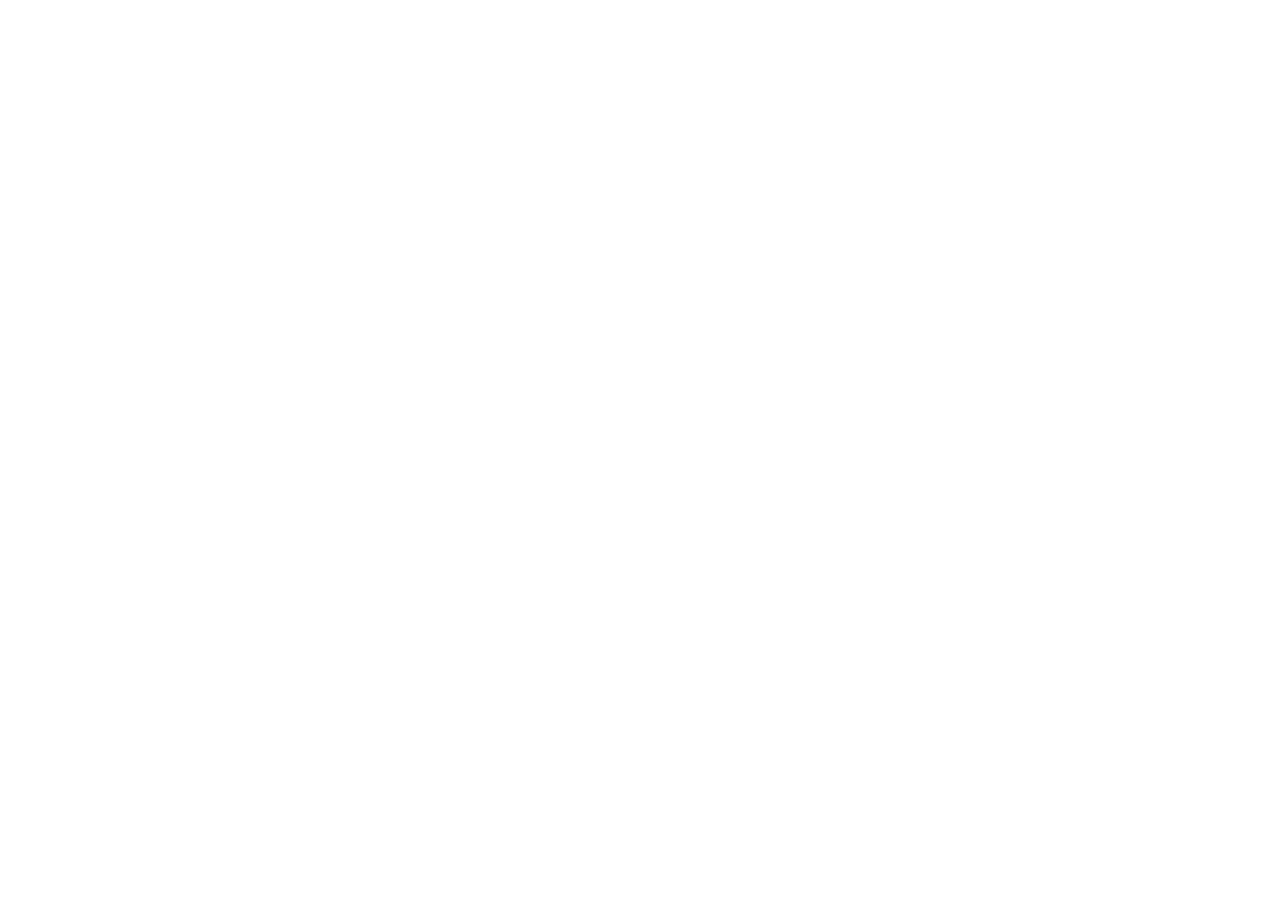
==== index.html @ f4a3dc30 "Initial commit" ====
<!DOCTYPE html>
<html>
  <head>
    <meta charset="utf-8" />
    <meta http-equiv="X-UA-Compatible" content="IE=edge" />
    <title>Tienda Nerd</title>
    <meta name="viewport" content="width=device-width, initial-scale=1" />
    <link
      rel="stylesheet"
      type="text/css"
      media="screen"
      href="./css/normalize.css"
    />
    <link
      rel="stylesheet"
      type="text/css"
      media="screen"
      href="./css/style.css"
    />
    <script defer src="./js/app.js"></script>
  </head>
  <body></body>
</html>
---- css/style.css ----
html {
  box-sizing: border-box;
  font-size: 62.5%; /* 1rem = 10px */
}

*,
*:before,
*:after {
  box-sizing: inherit;
}

body {
  font-size: 1.6rem;
  line-height: 2;
}

/* GLOBALES */
h1,
h2,
h3,
h4 {
}

h1 {
  font-size: 4.8rem;
}

h2 {
  font-size: 4rem;
}

h3 {
  font-size: 3.2rem;
}

h4 {
  font-size: 2.8rem;
}

img {
  max-width: 100%;
}

.container {
  margin: 0 auto;
  width: 95%;
  max-width: 1200px;
}

.txt-center {
  text-align: center;
}
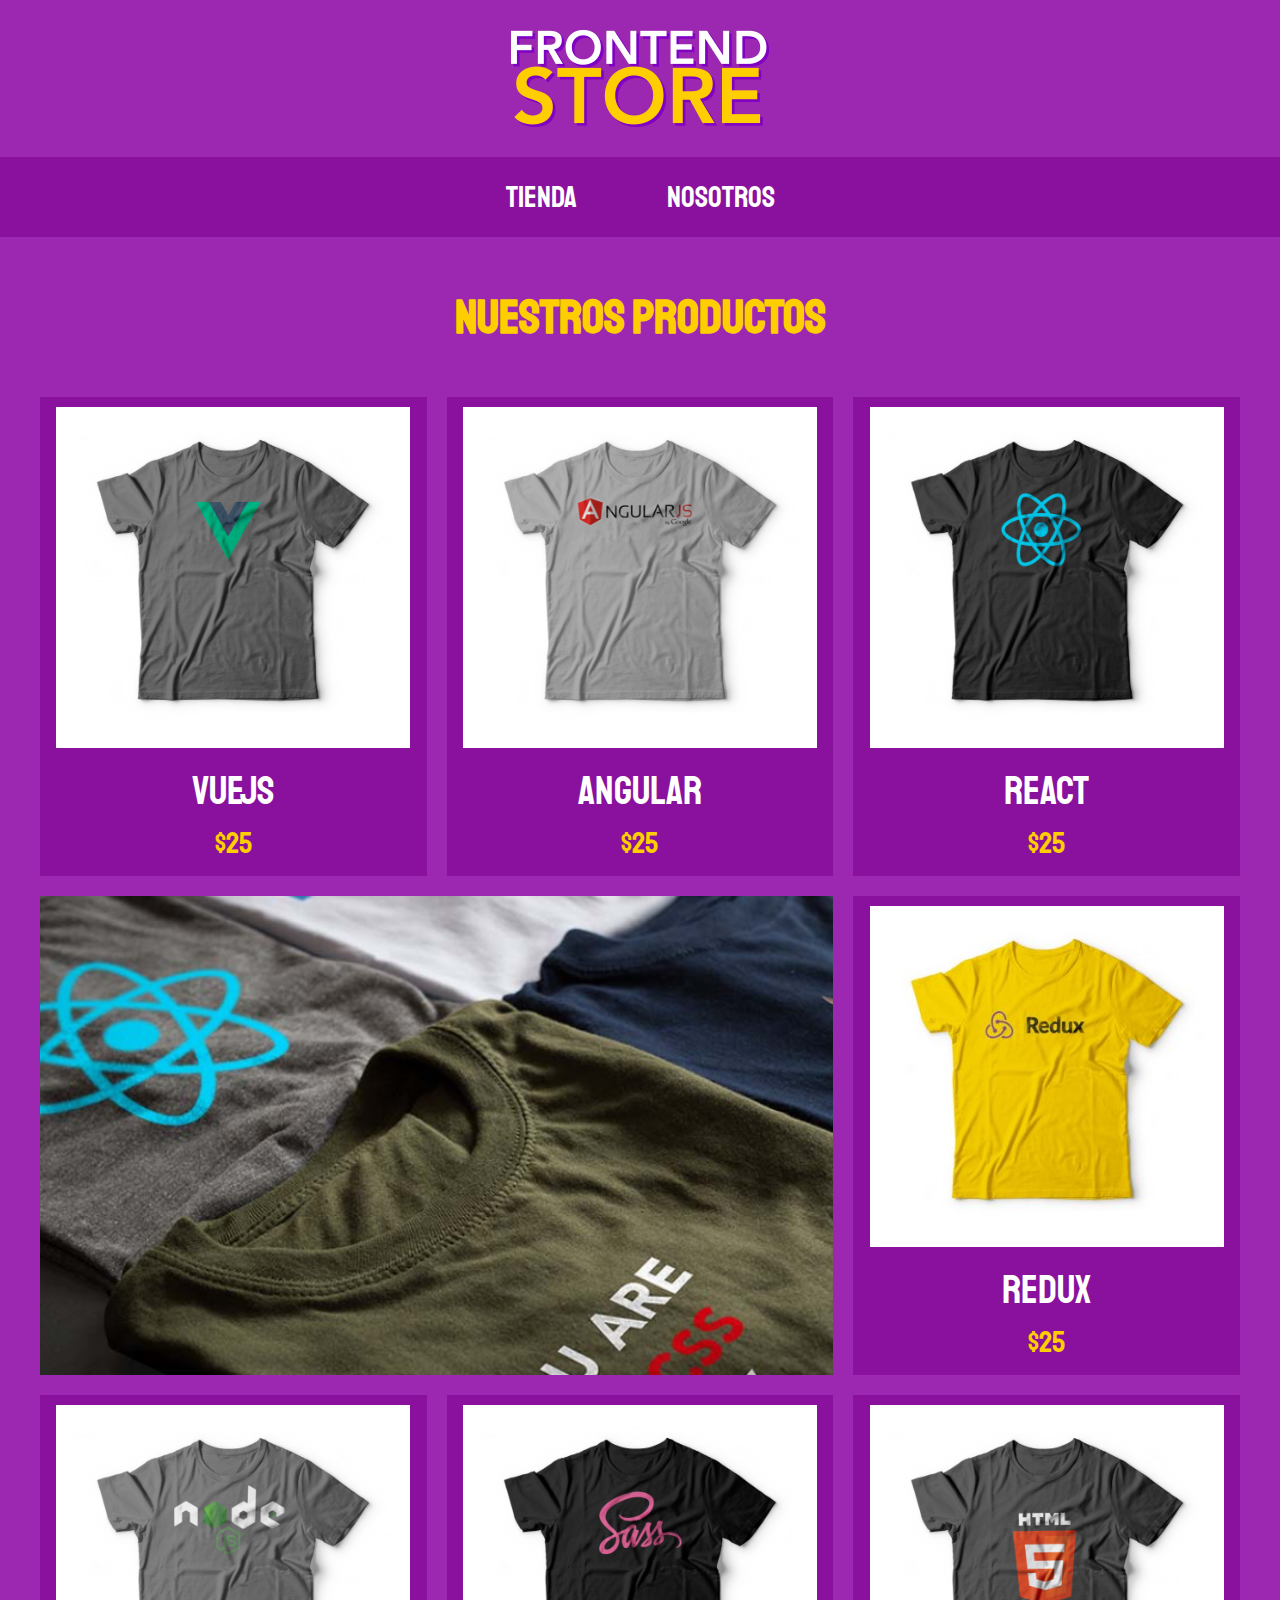
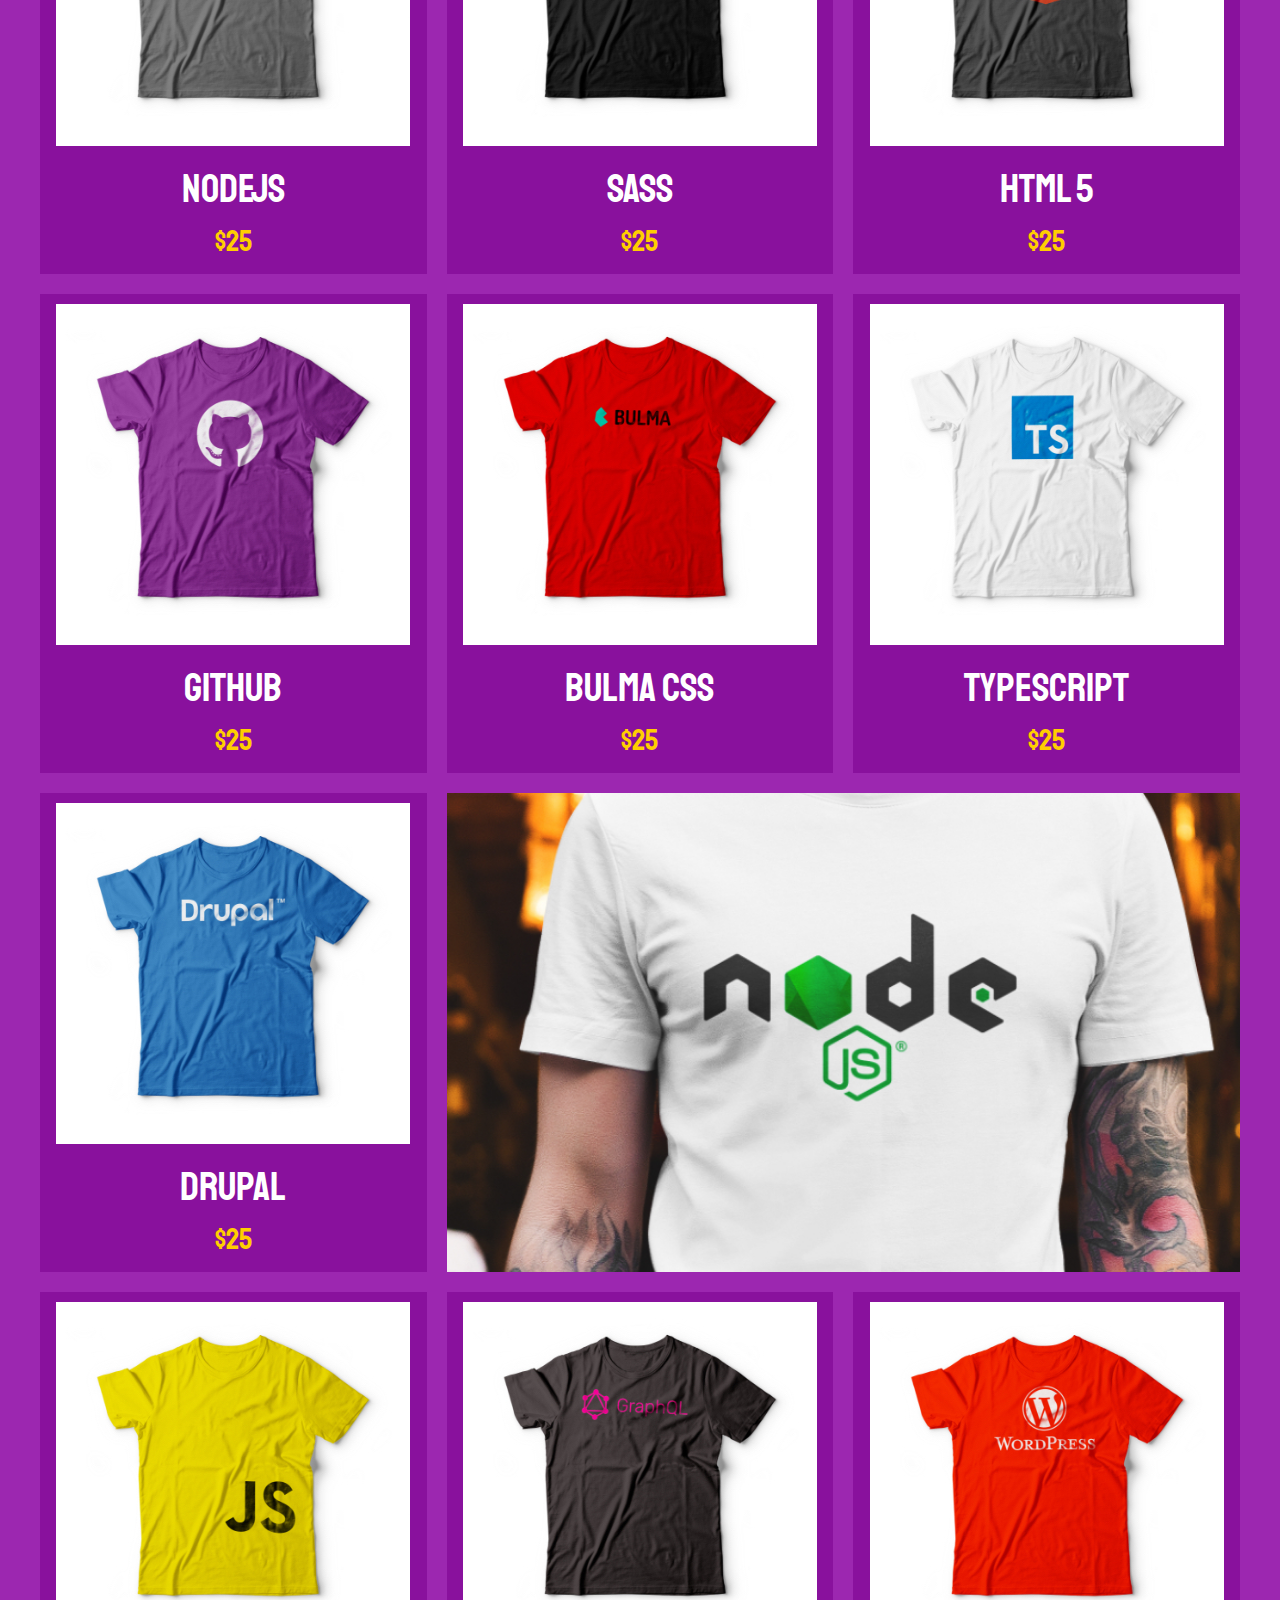
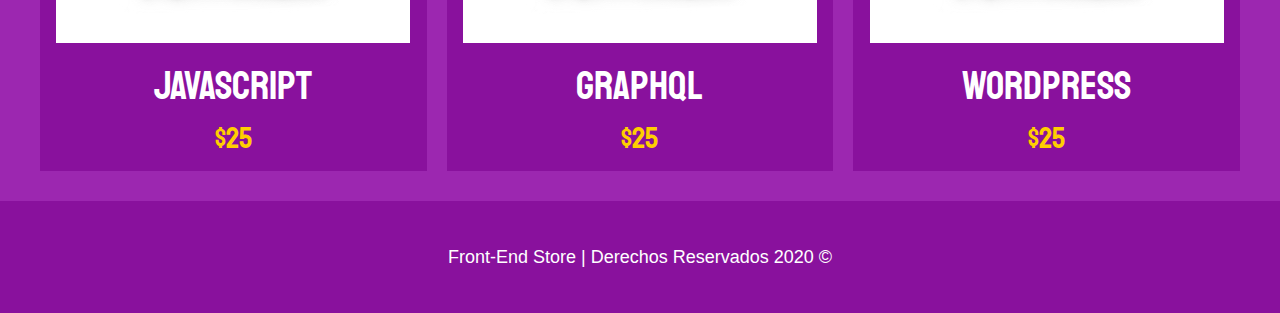
==== commit 14ccee19: "Completa 25 - CSS Grid Creando un Layout para una Tienda Virtual" ====
--- a/index.html
+++ b/index.html
@@ -19,5 +19,150 @@
     />
     <script defer src="./js/app.js"></script>
   </head>
-  <body></body>
+  <body>
+    <header class="site-header">
+      <img src="./img/logo.png" alt="Logotipo" />
+    </header>
+    <div class="navbar">
+      <nav class="nav">
+        <a href="./index.html">Tienda</a>
+        <a href="./nosotros.html">Nosotros</a>
+      </nav>
+    </div>
+
+    <main>
+      <h1>Nuestros Productos</h1>
+      <div class="list-products container">
+        <div class="product">
+          <a href="./producto.html"><img src="./img/1.jpg" alt="producto" /></a>
+          <div class="product-content">
+            <p class="product-name">VueJs</p>
+            <p class="product-price">$25</p>
+          </div>
+        </div>
+        <!-- Contenedor Producto -->
+        <div class="product">
+          <a href="./producto.html"><img src="./img/2.jpg" alt="producto" /></a>
+          <div class="product-content">
+            <p class="product-name">Angular</p>
+            <p class="product-price">$25</p>
+          </div>
+        </div>
+        <!-- Contenedor Producto -->
+        <div class="product">
+          <a href="./producto.html"><img src="./img/3.jpg" alt="producto" /></a>
+          <div class="product-content">
+            <p class="product-name">React</p>
+            <p class="product-price">$25</p>
+          </div>
+        </div>
+        <!-- Contenedor Producto -->
+        <div class="product">
+          <a href="./producto.html"><img src="./img/4.jpg" alt="producto" /></a>
+          <div class="product-content">
+            <p class="product-name">Redux</p>
+            <p class="product-price">$25</p>
+          </div>
+        </div>
+        <!-- Contenedor Producto -->
+        <div class="product">
+          <a href="./producto.html"><img src="./img/5.jpg" alt="producto" /></a>
+          <div class="product-content">
+            <p class="product-name">NodeJs</p>
+            <p class="product-price">$25</p>
+          </div>
+        </div>
+        <!-- Contenedor Producto -->
+        <div class="product">
+          <a href="./producto.html"><img src="./img/6.jpg" alt="producto" /></a>
+          <div class="product-content">
+            <p class="product-name">Sass</p>
+            <p class="product-price">$25</p>
+          </div>
+        </div>
+        <!-- Contenedor Producto -->
+        <div class="product">
+          <a href="./producto.html"><img src="./img/7.jpg" alt="producto" /></a>
+          <div class="product-content">
+            <p class="product-name">HTML 5</p>
+            <p class="product-price">$25</p>
+          </div>
+        </div>
+        <!-- Contenedor Producto -->
+        <div class="product">
+          <a href="./producto.html"><img src="./img/8.jpg" alt="producto" /></a>
+          <div class="product-content">
+            <p class="product-name">Github</p>
+            <p class="product-price">$25</p>
+          </div>
+        </div>
+        <!-- Contenedor Producto -->
+        <div class="product">
+          <a href="./producto.html"><img src="./img/9.jpg" alt="producto" /></a>
+          <div class="product-content">
+            <p class="product-name">Bulma CSS</p>
+            <p class="product-price">$25</p>
+          </div>
+        </div>
+        <!-- Contenedor Producto -->
+        <div class="product">
+          <a href="./producto.html"
+            ><img src="./img/10.jpg" alt="producto"
+          /></a>
+          <div class="product-content">
+            <p class="product-name">TypeScript</p>
+            <p class="product-price">$25</p>
+          </div>
+        </div>
+        <!-- Contenedor Producto -->
+        <div class="product">
+          <a href="./producto.html"
+            ><img src="./img/11.jpg" alt="producto"
+          /></a>
+          <div class="product-content">
+            <p class="product-name">Drupal</p>
+            <p class="product-price">$25</p>
+          </div>
+        </div>
+        <!-- Contenedor Producto -->
+        <div class="product">
+          <a href="./producto.html"
+            ><img src="./img/12.jpg" alt="producto"
+          /></a>
+          <div class="product-content">
+            <p class="product-name">JavaScript</p>
+            <p class="product-price">$25</p>
+          </div>
+        </div>
+        <!-- Contenedor Producto -->
+        <div class="product">
+          <a href="./producto.html"
+            ><img src="./img/13.jpg" alt="producto"
+          /></a>
+          <div class="product-content">
+            <p class="product-name">GraphQL</p>
+            <p class="product-price">$25</p>
+          </div>
+        </div>
+        <!-- Contenedor Producto -->
+        <div class="product">
+          <a href="./producto.html"
+            ><img src="./img/14.jpg" alt="producto"
+          /></a>
+          <div class="product-content">
+            <p class="product-name">Wordpress</p>
+            <p class="product-price">$25</p>
+          </div>
+        </div>
+        <!-- Contenedor Producto -->
+        <div class="banner banner-1"></div>
+        <div class="banner banner-2"></div>
+      </div>
+    </main>
+    <footer class="footer">
+      <p class="copyright">
+        Front-End Store | Derechos Reservados 2020 &copy;
+      </p>
+    </footer>
+  </body>
 </html>
--- a/css/style.css
+++ b/css/style.css
@@ -1,3 +1,12 @@
+@import url("https://fonts.googleapis.com/css2?family=Staatliches&display=swap");
+
+:root {
+  --fuentePrincipal: "Staatliches", cursive;
+  --primario: #9c27b0;
+  --primarioOscuro: #89119d;
+  --secundario: #ffce00;
+}
+
 html {
   box-sizing: border-box;
   font-size: 62.5%; /* 1rem = 10px */
@@ -10,19 +19,18 @@
 }
 
 body {
-  font-size: 1.6rem;
+  font-size: 2rem;
   line-height: 2;
+  background-color: var(--primario);
 }
 
 /* GLOBALES */
-h1,
-h2,
-h3,
-h4 {
-}
-
 h1 {
+  font-family: var(--fuentePrincipal);
   font-size: 4.8rem;
+  text-align: center;
+  text-transform: uppercase;
+  color: var(--secundario);
 }
 
 h2 {
@@ -35,6 +43,12 @@
 
 h4 {
   font-size: 2.8rem;
+}
+
+p {
+  font-family: Arial, Helvetica, sans-serif;
+  font-size: 1.8rem;
+  color: #ffffff;
 }
 
 img {
@@ -50,3 +64,182 @@
 .txt-center {
   text-align: center;
 }
+
+/** HEADER **/
+.site-header {
+  display: grid;
+  justify-content: center;
+  padding: 3rem 0rem;
+}
+
+/** NAVBAR **/
+.navbar {
+  background-color: var(--primarioOscuro);
+}
+
+.navbar .nav {
+  display: grid;
+  justify-content: center;
+  grid-template-columns: repeat(2, auto);
+  gap: 3rem;
+}
+
+.navbar .nav a {
+  padding: 1rem 3rem;
+  font-family: var(--fuentePrincipal);
+  font-size: 3rem;
+  text-align: center;
+  text-decoration: none;
+  text-transform: uppercase;
+  color: #ffffff;
+}
+
+.navbar .nav a:hover {
+  color: var(--secundario);
+}
+
+/** MAIN SITE - STORE ITEMS **/
+.list-products {
+  display: grid;
+  grid-template-columns: repeat(2, 1fr);
+  gap: 2rem;
+  justify-content: center;
+}
+
+@media (min-width: 768px) {
+  .list-products {
+    grid-template-columns: repeat(3, 1fr);
+  }
+}
+
+.product {
+  padding: 1rem;
+  background-color: var(--primarioOscuro);
+  text-align: center;
+}
+
+.product p {
+  margin: 0rem;
+  font-family: var(--fuentePrincipal);
+  text-align: center;
+  line-height: 1.5;
+}
+
+p.product-name {
+  font-size: 4rem;
+  color: #ffffff;
+}
+
+p.product-price {
+  font-size: 3rem;
+  color: var(--secundario);
+}
+
+.banner {
+  min-height: 30rem;
+  grid-column: 1 / 3;
+  background-repeat: no-repeat;
+  background-size: cover;
+  background-position: center bottom;
+}
+
+.banner-1 {
+  grid-row: 2 / 3;
+  background-image: url("../img/grafico1.jpg");
+}
+
+.banner-2 {
+  grid-row: 8 / 9;
+  background-image: url("../img/grafico2.jpg");
+}
+
+@media (min-width: 768px) {
+  .banner-2 {
+    grid-column: 2 / 4;
+    grid-row: 5 / 6;
+  }
+}
+
+.footer {
+  margin-top: 3rem;
+  padding: 2rem 0rem;
+  background-color: var(--primarioOscuro);
+}
+
+.copyright {
+  font-size: 1.8rem;
+  text-align: center;
+}
+
+/**** INTERNAS ****/
+/**NOSOTROS**/
+@media (min-width: 768px) {
+  .main-content {
+    display: grid;
+    grid-template-columns: 2fr 1fr;
+    gap: 1rem;
+  }
+}
+
+.main-content img {
+  height: 100%;
+}
+
+/** PRODUCTO **/
+.product-container {
+  display: grid;
+  grid-template-columns: repeat(auto-fit, minmax(480px, 1fr));
+  gap: 3rem;
+  justify-content: center;
+}
+
+.product-container img {
+  width: 100%;
+}
+
+.product-container p {
+  margin-top: 0rem;
+}
+
+.form {
+  display: grid;
+  grid-template-columns: 4fr 1fr;
+  grid-template-rows: repeat(2, 6rem);
+  gap: 1rem;
+}
+
+.input {
+  font-family: var(--fuentePrincipal);
+  font-size: 3rem;
+  background-color: transparent;
+  border: 5px solid #ffffff;
+  color: #ffffff;
+}
+
+.size {
+  grid-column: 1 / 2;
+}
+
+input[type="number"] {
+  width: 200px;
+}
+
+.cantidad {
+  grid-column: 2 / 3;
+}
+
+.btn {
+  grid-row: 2 / 3;
+  grid-column: 1 / 3;
+  font-family: var(--fuentePrincipal);
+  font-size: 2rem;
+  background-color: var(--secundario);
+  color: #000000;
+  border: none;
+  transition: background-color 0.3s ease;
+}
+
+.btn:hover {
+  cursor: pointer;
+  background-color: #c79f00;
+}
